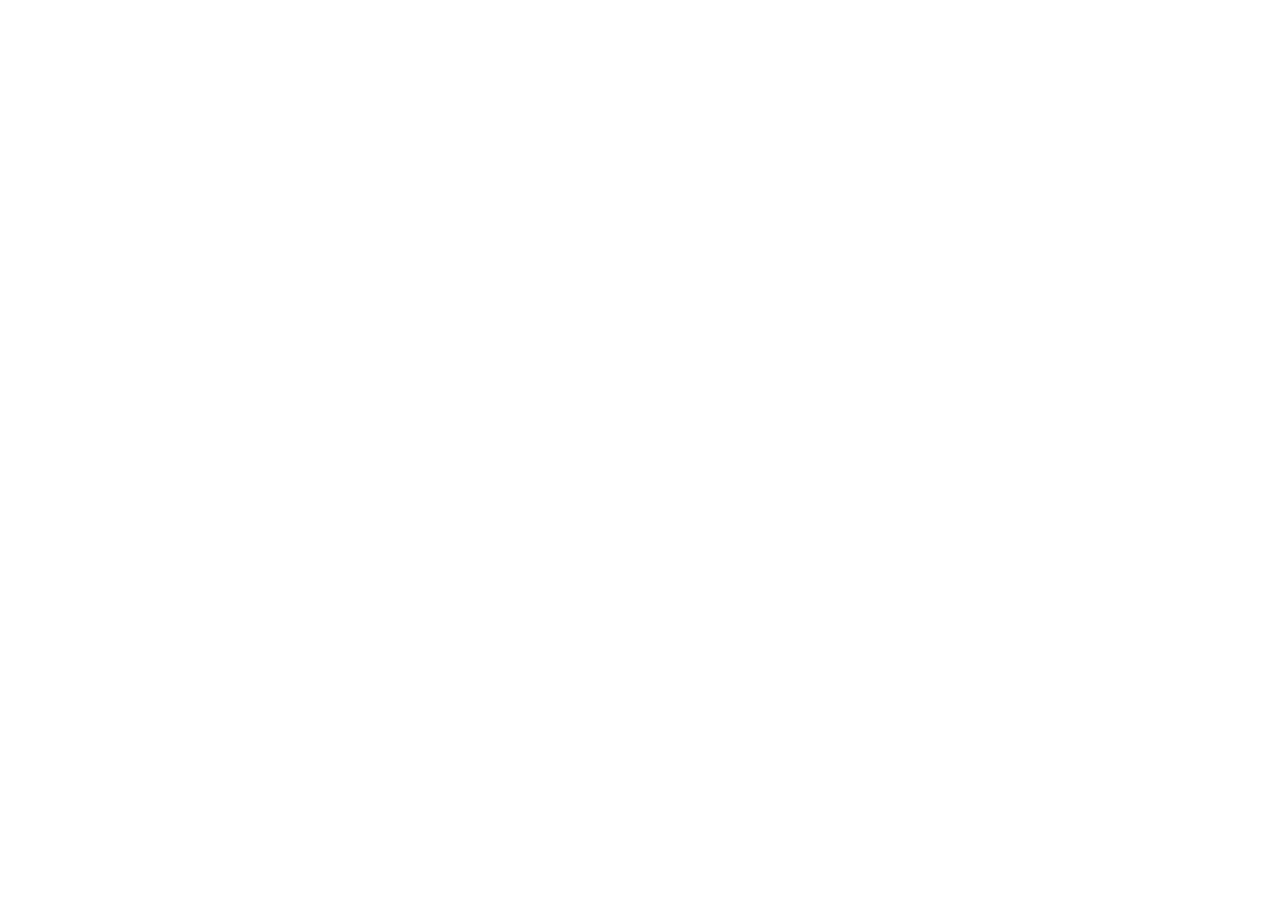
==== Index.html @ b39cb356 "added first touches" ====
<!DOCTYPE html>
<html lang="en">
<head>
    <meta charset="UTF-8">
    <meta name="viewport" content="width=device-width, initial-scale=1.0">
    <title>Document</title>
    <link rel="stylesheet" href="stylesheet/index.css">
</head>
<body>
    
</body>
</html>
---- stylesheet/index.css ----
@media (max-width: 768px){

body{
    background-color: #FAEFC6;
}


}
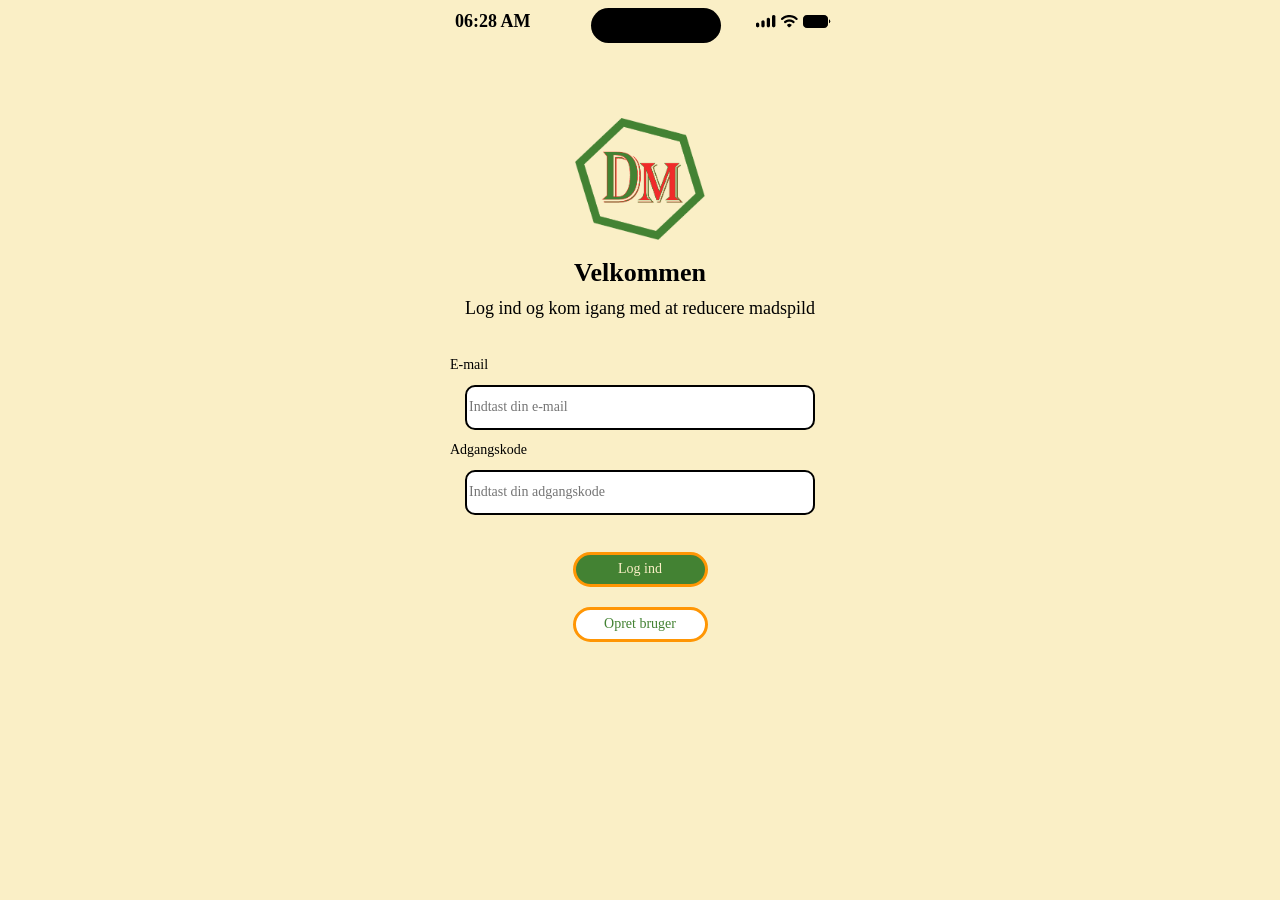
==== commit f7a7e9f1: "login, opret bruger og profil" ====
--- a/Index.html
+++ b/Index.html
@@ -1,12 +1,61 @@
 <!DOCTYPE html>
-<html lang="en">
+<html lang="da">
 <head>
     <meta charset="UTF-8">
     <meta name="viewport" content="width=device-width, initial-scale=1.0">
-    <title>Document</title>
-    <link rel="stylesheet" href="stylesheet/index.css">
+    <title>Login</title>
+    <link rel="stylesheet" href="style.css">
+    <script src="script.js" defer></script>
 </head>
+
+
 <body>
+
+
+    <div class="statusbar">
+
+    <p class="tid">09:41</p>
+
+    <div class="dynamic-island"></div>
+
+    <div class="status-ikoner">
+
+        <img src="img/forbindelse-ikon.png">
+        <img src="img/wifi-ikon.png">
+        <img src="img/batteri-ikon.png">
+    </div>
+
+    </div>
+
+
+
+    <div class="container">
+
+
+
+    <img src="img/delmad-logo.png" class="delmad-logo">
+  
+  
+        <h1>Velkommen</h1>
+        <p>Log ind og kom igang med at reducere madspild</p>
+     
+    </div>
+
+  
+        <div class="input-felter">
+         <label for="email">E-mail</label>
+         <input type="email" id="email" placeholder="Indtast din e-mail" autocomplete="email">
+         <label for="password">Adgangskode</label>
+         <input type="password" id="password" placeholder="Indtast din adgangskode" autocomplete="current-password">
+          
+         
+         <div class="knapper">
+         <button class="logind-btn" onclick="login()">Log ind</button>
+        <button class="opret-btn" onclick="goToOpret()">Opret bruger</button>
+        
+        </div>
+        </div>
+    
     
 </body>
-</html>+</html>
--- a/style.css
+++ b/style.css
@@ -0,0 +1,471 @@
+body{
+    max-width: 430px;
+    height: 100vh;
+    margin: 0 auto;
+    background-color: #FAEFC6;
+}
+
+
+.statusbar{
+    display: flex;
+    align-items: center;
+    gap: 60px;
+    margin-left: 30px;
+}
+
+
+.tid{
+    margin: 0;
+    padding: 0;
+    font-weight: 600;
+    font-size: 18px;
+}
+
+
+.dynamic-island{
+    width: 130px;
+    height: 35px;
+    background-color: #000000;
+    border-radius: 30px;
+    margin-top: 8px;
+    display: flex;
+    align-self: center;   
+}
+
+
+.status-ikoner{
+    display: flex;
+    gap: 5px;
+    width: 18px;
+    margin-left: -25px;
+}
+
+
+
+.container{
+    display: flex;
+    flex-direction: column;
+    align-items: center;  
+}
+
+.delmad-logo{
+    width: 130px;
+    margin-top: 75px;
+}
+
+
+
+h1{
+    font-size: 26px;
+    font-family: 'Open Sans';
+    margin-bottom: auto;
+}
+
+p {
+    margin-top: 10px;
+    font-size: 18px;
+    font-family: 'Open Sans';
+}
+
+
+.input-felter{
+   display: flex;
+   flex-direction: column;
+   gap: 12px;
+   margin-top: 20px;
+   align-items: center;
+}
+
+
+.input-felter label{
+    margin-bottom: auto;
+    font-family: 'Open Sans';
+    font-weight: 500;
+    font-size: 14px;
+    align-self: flex-start;
+    margin-left: 25px;
+}
+
+
+.input-felter input{
+    width: 100%;
+    max-width:350px;
+    height: 45px;
+    font-family: 'Open Sans';
+    font-size: 14px;
+    box-sizing: border-box;
+    border-radius: 10px;
+    border: 2px solid #000000;
+}
+
+
+.knapper{
+    display: flex;
+    flex-direction: column;
+    align-items: center;
+    margin-top: 25px;
+    gap: 20px;
+    transition: all 0.20s ease;
+}
+
+
+.logind-btn{
+    width: 135px;
+    height: 35px;
+    background-color: #438233;
+    border: 3px solid #FF9604;
+    border-radius: 20px;
+    font-family: 'Open Sans';
+    color: #FAEFC6;
+    font-size: 14px;
+    font-weight: 500;
+    cursor: pointer;
+}
+
+.opret-btn{
+    width: 135px;
+    height: 35px;
+    background-color: #ffffff;
+    border: 3px solid #FF9604;
+    border-radius: 20px;
+    font-family: 'Open Sans';
+    color: #438233;
+    font-size: 14px;
+    font-weight: 500;
+    cursor: pointer;
+}
+
+
+.opret-tekst{
+    text-align: center;
+}
+
+
+.bruger-felter{
+   display: flex;
+   flex-direction: column;
+   gap: 8px;
+   align-items: center;
+}
+
+
+.bruger-felter label{
+    margin-left: 22px;
+    font-family: 'Open Sans';
+    font-size: 14px;
+    font-weight: 500;
+    gap: 4px;
+    align-self: flex-start;
+}
+
+.bruger-felter input{
+    width: 100%;
+    max-width:350px;
+    font-size: 14px;
+    height: 45px;
+    font-family: 'Open Sans';
+    box-sizing: border-box;
+    border-radius: 10px;
+    border: 2px solid #000000;
+    gap: 4px;
+}
+
+.checkbox{
+    display: flex;
+    white-space: nowrap;
+    align-self: flex-start;
+    align-items: center;
+    margin-left: 20px;
+    gap: 5px;  
+}
+
+
+.checkbox label{
+    align-self: center;
+    margin-left: 0;
+    font-family: 'Open Sans';
+}
+
+.opret-btn2{
+    width: 135px;
+    height: 35px;
+    background-color: #438233;
+    border: 2px solid #FF9604;
+    border-radius: 20px;
+    font-family: 'Open Sans';
+    color: #FAEFC6;
+    font-size: 14px;
+    font-weight: 500;
+    cursor: pointer; 
+}
+
+
+.har-bruger{
+    font-size: 14px;
+    font-family: 'Open Sans';
+}
+
+.logind-link{
+    color: #438233;
+    font-weight: 500;
+}
+
+
+.profil-container{
+    display: flex;
+    flex-direction: column;
+    align-items: center;
+}
+
+
+.billede-navn{
+    display: flex;
+    white-space: nowrap;
+    align-self: flex-start;
+    gap: 12px;
+}
+
+.profil-billede{
+    width: 60px;
+    margin-top: 10px;
+    margin-left: -8px;
+ 
+}
+
+.profil-navn{
+    font-size: 14px;
+    margin-top: 5px;
+    color: #438233;
+    font-family: 'Open Sans';
+ 
+
+}
+.profil-info{
+    display: flex;
+    white-space: nowrap;
+    margin-top: -45px;
+    gap: 14px;
+    margin-left: 45px;
+
+}
+
+.info-boks{
+    text-align: center;
+}
+
+
+.info-tal{
+    font-weight: 600;
+    font-size: 18px;
+    margin-top: 2px;
+    font-family: 'Open Sans';
+  
+}
+
+.info-tekst{
+    font-size: 16px;
+    margin-top: -6px;
+    font-family:'Open Sans';
+    font-weight: 500;
+  
+}
+
+.medlem-siden{
+    font-size: 12px;
+    font-family: 'Open Sans';
+    align-self: flex-start;
+    margin-left: 14px;
+    
+}
+
+
+.profil-knapper{
+    display: flex;
+    gap: 55px;
+}
+
+.rediger-btn{
+    width: 138px;
+    height: 35px;
+    background-color: #ffffff;
+    border: 3px solid #FF9604;
+    border-radius: 20px;
+    font-family: 'Open Sans';
+    color: #438233;
+    font-size: 14px;
+    font-weight: 500;
+    cursor: pointer;
+}
+
+
+.del-btn{
+    width: 135px;
+    height: 35px;
+    background-color: #438233;
+    border: 3px solid #FF9604;
+    border-radius: 20px;
+    font-family: 'Open Sans';
+    color: #FAEFC6;
+    font-size: 14px;
+    font-weight: 500;
+    cursor: pointer;
+}
+
+
+.ommig-boks{
+    width: 325px;
+    height: 150px;
+    background-color: #ffffff;
+    border: 3px solid #438233;
+    border-radius: 18px;
+    margin-top: 16px;
+    line-height: 1.5;
+
+
+}
+
+
+.ommig-boks h2{
+    font-size: 14px;
+    font-family: 'Open Sans';
+    margin-left: 8px;
+    font-weight: 600;
+    margin-top: 5px;
+
+
+    
+}
+
+.ommig-tekst{
+    font-size: 12px;
+    font-family: 'Open Sans';
+    margin-left: 8px;
+    margin-top: -4px;
+
+}
+
+
+.retter-overskrift{
+    font-size: 18px;
+    align-self: flex-start;
+    margin-left: 10px;
+}
+
+
+.retter-container{
+    display: flex;
+    white-space: nowrap;
+    gap: 10px;
+    margin-top: 15px;
+
+}
+
+.ret-billede{
+    width: 110px;
+    height: 170px;
+    background-color: #ffffff;
+    border: 2px solid #438233;
+    border-radius: 20px;
+    display: flex;
+    flex-direction: column;
+    align-items: center;
+    padding: 10px;
+    box-sizing: border-box;
+
+  
+   
+}
+
+.ret-navn{
+    font-size: 12px;
+    text-align: center;
+    height: 35px;
+    display: flex;
+    color: #438233;
+    font-weight: 500;
+    font-family: 'Open Sans';
+    margin-top: 10px;
+    justify-content: center;
+    align-items: center;
+   
+}
+
+.ret1{
+    width: 70px;
+    height: 80px;
+    background-color: #ffffff;
+    align-self: center;
+    object-fit: cover;
+    border-radius: 10px;
+
+  
+}
+
+.ret2{
+    width: 75px;
+    height: 90px;
+    align-self: center;
+    object-fit: cover;
+    border-radius: 10px;
+
+}
+
+.ret3{
+    width: 70px;
+    height: 80px;
+    align-self: center;
+    object-fit: cover;
+    border-radius: 10px;
+}
+
+
+.opskrift-btn{
+    width: 90px;
+    height: 25px;
+    background-color: #438233;
+    border: 3px solid #FF9604;
+    border-radius: 20px;
+    font-family: 'Open Sans';
+    color: #ffffff;
+    font-size: 12px;
+    font-weight: 500;
+    cursor: pointer;
+    margin-top: auto;
+
+  
+}
+
+.favorit-btn{
+    width: 135px;
+    height: 35px;
+    background-color: #438233;
+    border: 3px solid #FF9604;
+    border-radius: 20px;
+    font-family: 'Open Sans';
+    color: #FAEFC6;
+    font-size: 14px;
+    font-weight: 500;
+    cursor: pointer;
+    margin-top: 50px;
+}
+
+
+.bundmenu{
+    width: 100%;
+    height: 90px;
+    display: flex;
+    position: fixed;
+    bottom: 0;
+    background-color: #438233; 
+    
+}
+
+
+.menu-punkt{
+    flex: 1;
+    display: flex;
+    justify-content: center;
+    align-items: center;
+    border-right: 1px solid #000000;
+  
+}
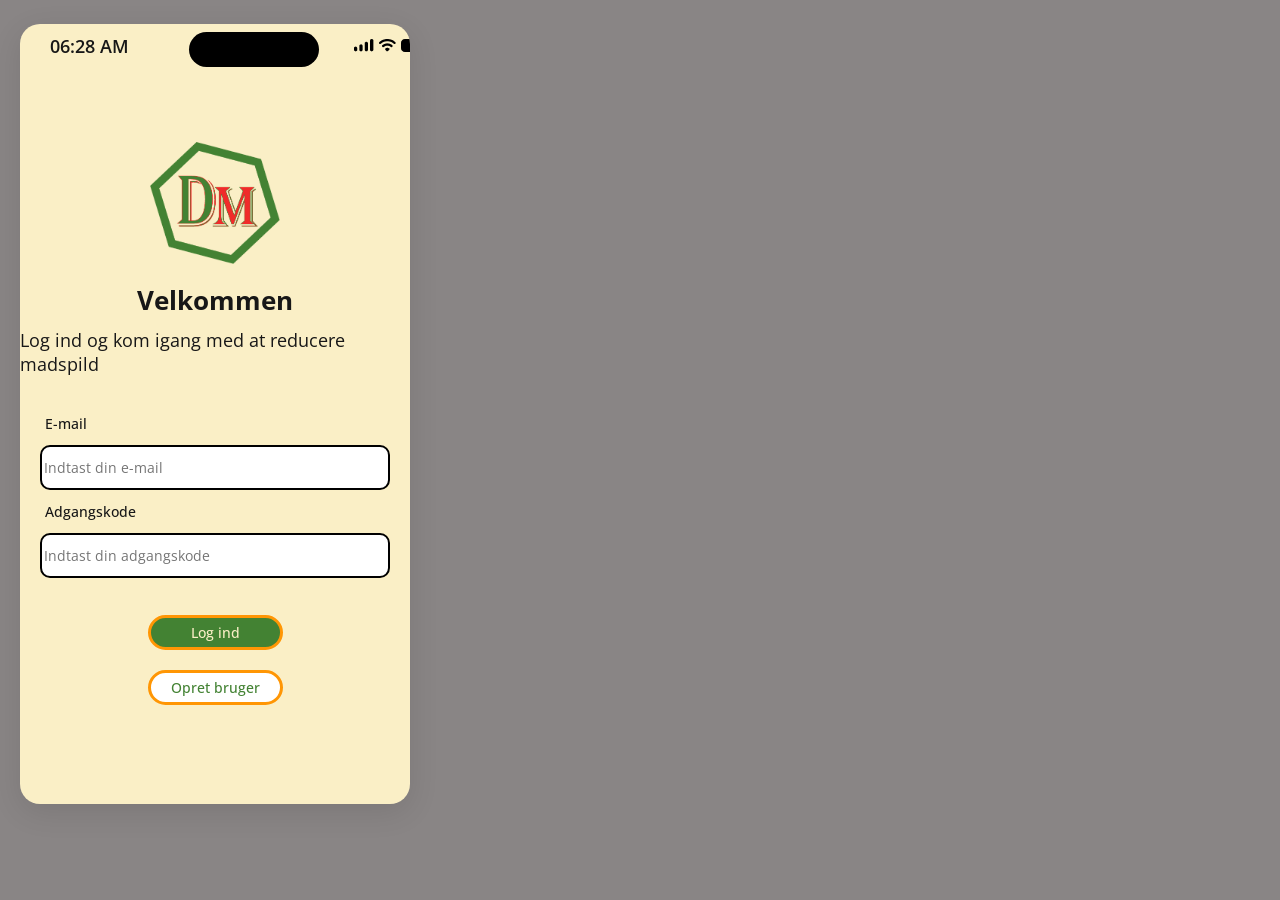
==== commit f9e5fc4a: "clean up in index.css" ====
--- a/Index.html
+++ b/Index.html
@@ -4,12 +4,14 @@
     <meta charset="UTF-8">
     <meta name="viewport" content="width=device-width, initial-scale=1.0">
     <title>Login</title>
-    <link rel="stylesheet" href="style.css">
-    <script src="script.js" defer></script>
+    <link rel="stylesheet" href="stylesheet/style.css">
+    <link rel="stylesheet" href="stylesheet/index.css">
+    <script src="js/script.js" defer></script>
 </head>
 
 
 <body>
+<div class="phone-page">
 
 
     <div class="statusbar">
@@ -55,7 +57,7 @@
         
         </div>
         </div>
-    
+</div>
     
 </body>
 </html>
--- a/stylesheet/style.css
+++ b/stylesheet/style.css
@@ -0,0 +1,471 @@
+body{
+    max-width: 430px;
+    height: 100vh;
+    margin: 0 auto;
+    background-color: #FAEFC6;
+}
+
+
+.statusbar{
+    display: flex;
+    align-items: center;
+    gap: 60px;
+    margin-left: 30px;
+}
+
+
+.tid{
+    margin: 0;
+    padding: 0;
+    font-weight: 600;
+    font-size: 18px;
+}
+
+
+.dynamic-island{
+    width: 130px;
+    height: 35px;
+    background-color: #000000;
+    border-radius: 30px;
+    margin-top: 8px;
+    display: flex;
+    align-self: center;   
+}
+
+
+.status-ikoner{
+    display: flex;
+    gap: 5px;
+    width: 18px;
+    margin-left: -25px;
+}
+
+
+
+.container{
+    display: flex;
+    flex-direction: column;
+    align-items: center;  
+}
+
+.delmad-logo{
+    width: 130px;
+    margin-top: 75px;
+}
+
+
+
+h1{
+    font-size: 26px;
+    font-family: 'Open Sans';
+    margin-bottom: auto;
+}
+
+p {
+    margin-top: 10px;
+    font-size: 18px;
+    font-family: 'Open Sans';
+}
+
+
+.input-felter{
+   display: flex;
+   flex-direction: column;
+   gap: 12px;
+   margin-top: 20px;
+   align-items: center;
+}
+
+
+.input-felter label{
+    margin-bottom: auto;
+    font-family: 'Open Sans';
+    font-weight: 500;
+    font-size: 14px;
+    align-self: flex-start;
+    margin-left: 25px;
+}
+
+
+.input-felter input{
+    width: 100%;
+    max-width:350px;
+    height: 45px;
+    font-family: 'Open Sans';
+    font-size: 14px;
+    box-sizing: border-box;
+    border-radius: 10px;
+    border: 2px solid #000000;
+}
+
+
+.knapper{
+    display: flex;
+    flex-direction: column;
+    align-items: center;
+    margin-top: 25px;
+    gap: 20px;
+    transition: all 0.20s ease;
+}
+
+
+.logind-btn{
+    width: 135px;
+    height: 35px;
+    background-color: #438233;
+    border: 3px solid #FF9604;
+    border-radius: 20px;
+    font-family: 'Open Sans';
+    color: #FAEFC6;
+    font-size: 14px;
+    font-weight: 500;
+    cursor: pointer;
+}
+
+.opret-btn{
+    width: 135px;
+    height: 35px;
+    background-color: #ffffff;
+    border: 3px solid #FF9604;
+    border-radius: 20px;
+    font-family: 'Open Sans';
+    color: #438233;
+    font-size: 14px;
+    font-weight: 500;
+    cursor: pointer;
+}
+
+
+.opret-tekst{
+    text-align: center;
+}
+
+
+.bruger-felter{
+   display: flex;
+   flex-direction: column;
+   gap: 8px;
+   align-items: center;
+}
+
+
+.bruger-felter label{
+    margin-left: 22px;
+    font-family: 'Open Sans';
+    font-size: 14px;
+    font-weight: 500;
+    gap: 4px;
+    align-self: flex-start;
+}
+
+.bruger-felter input{
+    width: 100%;
+    max-width:350px;
+    font-size: 14px;
+    height: 45px;
+    font-family: 'Open Sans';
+    box-sizing: border-box;
+    border-radius: 10px;
+    border: 2px solid #000000;
+    gap: 4px;
+}
+
+.checkbox{
+    display: flex;
+    white-space: nowrap;
+    align-self: flex-start;
+    align-items: center;
+    margin-left: 20px;
+    gap: 5px;  
+}
+
+
+.checkbox label{
+    align-self: center;
+    margin-left: 0;
+    font-family: 'Open Sans';
+}
+
+.opret-btn2{
+    width: 135px;
+    height: 35px;
+    background-color: #438233;
+    border: 2px solid #FF9604;
+    border-radius: 20px;
+    font-family: 'Open Sans';
+    color: #FAEFC6;
+    font-size: 14px;
+    font-weight: 500;
+    cursor: pointer; 
+}
+
+
+.har-bruger{
+    font-size: 14px;
+    font-family: 'Open Sans';
+}
+
+.logind-link{
+    color: #438233;
+    font-weight: 500;
+}
+
+
+.profil-container{
+    display: flex;
+    flex-direction: column;
+    align-items: center;
+}
+
+
+.billede-navn{
+    display: flex;
+    white-space: nowrap;
+    align-self: flex-start;
+    gap: 12px;
+}
+
+.profil-billede{
+    width: 60px;
+    margin-top: 10px;
+    margin-left: -8px;
+ 
+}
+
+.profil-navn{
+    font-size: 14px;
+    margin-top: 5px;
+    color: #438233;
+    font-family: 'Open Sans';
+ 
+
+}
+.profil-info{
+    display: flex;
+    white-space: nowrap;
+    margin-top: -45px;
+    gap: 14px;
+    margin-left: 45px;
+
+}
+
+.info-boks{
+    text-align: center;
+}
+
+
+.info-tal{
+    font-weight: 600;
+    font-size: 18px;
+    margin-top: 2px;
+    font-family: 'Open Sans';
+  
+}
+
+.info-tekst{
+    font-size: 16px;
+    margin-top: -6px;
+    font-family:'Open Sans';
+    font-weight: 500;
+  
+}
+
+.medlem-siden{
+    font-size: 12px;
+    font-family: 'Open Sans';
+    align-self: flex-start;
+    margin-left: 14px;
+    
+}
+
+
+.profil-knapper{
+    display: flex;
+    gap: 55px;
+}
+
+.rediger-btn{
+    width: 138px;
+    height: 35px;
+    background-color: #ffffff;
+    border: 3px solid #FF9604;
+    border-radius: 20px;
+    font-family: 'Open Sans';
+    color: #438233;
+    font-size: 14px;
+    font-weight: 500;
+    cursor: pointer;
+}
+
+
+.del-btn{
+    width: 135px;
+    height: 35px;
+    background-color: #438233;
+    border: 3px solid #FF9604;
+    border-radius: 20px;
+    font-family: 'Open Sans';
+    color: #FAEFC6;
+    font-size: 14px;
+    font-weight: 500;
+    cursor: pointer;
+}
+
+
+.ommig-boks{
+    width: 325px;
+    height: 150px;
+    background-color: #ffffff;
+    border: 3px solid #438233;
+    border-radius: 18px;
+    margin-top: 16px;
+    line-height: 1.5;
+
+
+}
+
+
+.ommig-boks h2{
+    font-size: 14px;
+    font-family: 'Open Sans';
+    margin-left: 8px;
+    font-weight: 600;
+    margin-top: 5px;
+
+
+    
+}
+
+.ommig-tekst{
+    font-size: 12px;
+    font-family: 'Open Sans';
+    margin-left: 8px;
+    margin-top: -4px;
+
+}
+
+
+.retter-overskrift{
+    font-size: 18px;
+    align-self: flex-start;
+    margin-left: 10px;
+}
+
+
+.retter-container{
+    display: flex;
+    white-space: nowrap;
+    gap: 10px;
+    margin-top: 15px;
+
+}
+
+.ret-billede{
+    width: 110px;
+    height: 170px;
+    background-color: #ffffff;
+    border: 2px solid #438233;
+    border-radius: 20px;
+    display: flex;
+    flex-direction: column;
+    align-items: center;
+    padding: 10px;
+    box-sizing: border-box;
+
+  
+   
+}
+
+.ret-navn{
+    font-size: 12px;
+    text-align: center;
+    height: 35px;
+    display: flex;
+    color: #438233;
+    font-weight: 500;
+    font-family: 'Open Sans';
+    margin-top: 10px;
+    justify-content: center;
+    align-items: center;
+   
+}
+
+.ret1{
+    width: 70px;
+    height: 80px;
+    background-color: #ffffff;
+    align-self: center;
+    object-fit: cover;
+    border-radius: 10px;
+
+  
+}
+
+.ret2{
+    width: 75px;
+    height: 90px;
+    align-self: center;
+    object-fit: cover;
+    border-radius: 10px;
+
+}
+
+.ret3{
+    width: 70px;
+    height: 80px;
+    align-self: center;
+    object-fit: cover;
+    border-radius: 10px;
+}
+
+
+.opskrift-btn{
+    width: 90px;
+    height: 25px;
+    background-color: #438233;
+    border: 3px solid #FF9604;
+    border-radius: 20px;
+    font-family: 'Open Sans';
+    color: #ffffff;
+    font-size: 12px;
+    font-weight: 500;
+    cursor: pointer;
+    margin-top: auto;
+
+  
+}
+
+.favorit-btn{
+    width: 135px;
+    height: 35px;
+    background-color: #438233;
+    border: 3px solid #FF9604;
+    border-radius: 20px;
+    font-family: 'Open Sans';
+    color: #FAEFC6;
+    font-size: 14px;
+    font-weight: 500;
+    cursor: pointer;
+    margin-top: 50px;
+}
+
+
+.bundmenu{
+    width: 100%;
+    height: 90px;
+    display: flex;
+    position: fixed;
+    bottom: 0;
+    background-color: #438233; 
+    
+}
+
+
+.menu-punkt{
+    flex: 1;
+    display: flex;
+    justify-content: center;
+    align-items: center;
+    border-right: 1px solid #000000;
+  
+}
--- a/stylesheet/index.css
+++ b/stylesheet/index.css
@@ -0,0 +1,90 @@
+@import url('https://fonts.googleapis.com/css2?family=Open+Sans:wght@400;600;700&display=swap');
+
+:root {
+	--green: #438233;
+	--yellow: #FAEFC6;
+	--orange: #FF9604;
+	--text: #171717;
+	--white: #FFFFFF;
+}
+
+* { box-sizing: border-box; }
+html { min-height: 100%; }
+body {
+	margin: 0;
+	background: #898585;
+	color: var(--text);
+	font-family: "Open Sans", Arial, sans-serif;
+	font-size: 14px;
+}
+
+
+
+.phone-page {
+	width: 100%;
+	max-width: 390px;
+	min-height: 100vh;
+	margin: 0 auto;
+	background: var(--yellow);
+	position: relative;
+	padding-bottom: 84px;
+	overflow: hidden;
+}
+
+.bottom-nav {
+	position: absolute;
+	bottom: 0;
+	left: 0;
+	width: 100%;
+	height: 74px;
+	display: grid;
+	grid-template-columns: repeat(5, minmax(0, 1fr));
+	background: var(--green);
+	border: 1px solid #111;
+	overflow: hidden;
+	z-index: 10;
+}
+.nav-item {
+	display: flex;
+	justify-content: center;
+	align-items: center;
+	min-width: 0;
+	height: 100%;
+	border-right: 1.5px solid #111;
+	text-decoration: none;
+}
+.nav-item:last-child { border-right: none; }
+.nav-item svg {
+	display: block;
+	width: 68%;
+	height: 68%;
+	max-width: 50px;
+	max-height: 50px;
+	fill: none;
+	stroke: var(--yellow);
+	stroke-width: 2;
+	stroke-linecap: round;
+	stroke-linejoin: round;
+}
+.nav-item:nth-child(2) svg { stroke: #111; stroke-width: 1.5; }
+.nav-item:nth-child(4) svg { stroke-width: 3; }
+[hidden] { display: none !important; }
+.sr-only {
+	position: absolute;
+	width: 1px;
+	height: 1px;
+	padding: 0;
+	margin: -1px;
+	overflow: hidden;
+	clip: rect(0, 0, 0, 0);
+	white-space: nowrap;
+	border: 0;
+}
+@media (min-width: 600px) {
+	body { padding: 24px 0; }
+	.phone-page {
+		min-height: 780px;
+		border-radius: 20px;
+		box-shadow: 0 8px 30px rgba(0, 0, 0, 0.1);
+	}
+}
